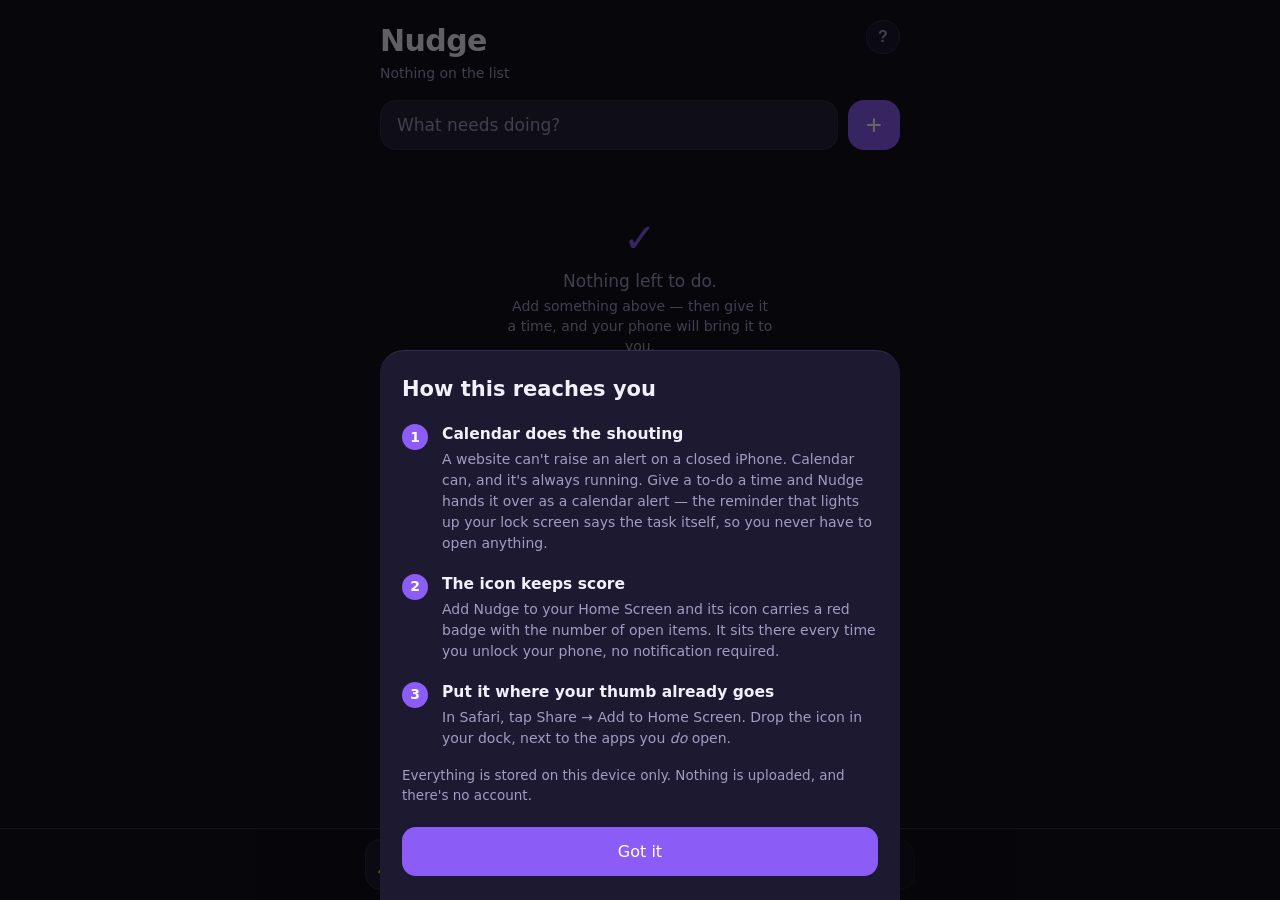
==== todo/index.html @ 22619b0d "Add Nudge: a to-do PWA that delivers reminders via the Calendar app A static site can't push notific" ====
<!DOCTYPE html>
<html lang="en">
<head>
  <meta charset="UTF-8">
  <meta name="viewport" content="width=device-width, initial-scale=1.0, viewport-fit=cover">
  <meta name="theme-color" content="#12101c">
  <meta name="description" content="A to-do list that comes to you: reminders land on your lock screen through the Calendar app, and the home-screen icon carries a live count.">
  <meta name="apple-mobile-web-app-capable" content="yes">
  <meta name="apple-mobile-web-app-status-bar-style" content="black-translucent">
  <meta name="apple-mobile-web-app-title" content="Nudge">
  <title>Nudge</title>
  <link rel="manifest" href="./manifest.webmanifest">
  <link rel="apple-touch-icon" href="./icons/icon-180.png">
  <link rel="icon" type="image/png" href="./icons/icon-192.png">
  <link rel="stylesheet" href="./css/style.css">
</head>
<body>

  <header class="app-header">
    <div class="header-main">
      <h1>Nudge</h1>
      <p id="summary" class="summary">Nothing on the list</p>
    </div>
    <button id="btn-help" class="icon-btn" aria-label="How this works">?</button>
  </header>

  <form id="add-form" class="add-form" autocomplete="off">
    <input
      id="add-input"
      class="add-input"
      type="text"
      placeholder="What needs doing?"
      maxlength="200"
      enterkeyhint="done"
      aria-label="New to-do">
    <button id="btn-add" class="add-btn" type="submit" aria-label="Add">+</button>
  </form>

  <main class="list-wrap">
    <ul id="open-list" class="task-list"></ul>

    <div id="empty-state" class="empty-state hidden">
      <p class="empty-mark">✓</p>
      <p>Nothing left to do.</p>
      <p class="empty-sub">Add something above — then give it a time, and your phone will bring it to you.</p>
    </div>

    <section id="done-section" class="done-section hidden">
      <div class="done-header">
        <h2 id="done-title">Done</h2>
        <button id="btn-clear-done" class="text-btn">Clear</button>
      </div>
      <ul id="done-list" class="task-list done"></ul>
    </section>
  </main>

  <!-- The two things that reach you when the app is shut. -->
  <nav class="reach-bar">
    <button id="btn-daily" class="reach-btn">
      <span class="reach-icon">🔔</span>
      <span class="reach-label">
        <strong>Daily nudge</strong>
        <em id="daily-state">Off</em>
      </span>
    </button>
    <button id="btn-sync-all" class="reach-btn" disabled>
      <span class="reach-icon">📅</span>
      <span class="reach-label">
        <strong>Send all</strong>
        <em id="sync-state">None set</em>
      </span>
    </button>
  </nav>

  <!-- ============ REMINDER SHEET ============ -->
  <div id="remind-sheet" class="sheet hidden" role="dialog" aria-modal="true" aria-labelledby="remind-title">
    <div class="sheet-body">
      <h2 id="remind-title">Remind me</h2>
      <p id="remind-task" class="sheet-task"></p>

      <div class="quick-times" id="quick-times">
        <button class="chip" data-quick="1h">In an hour</button>
        <button class="chip" data-quick="tonight">Tonight, 7pm</button>
        <button class="chip" data-quick="tomorrow">Tomorrow, 9am</button>
        <button class="chip" data-quick="weekend">Saturday, 10am</button>
      </div>

      <label class="field-label" for="remind-when">Or pick a time</label>
      <input id="remind-when" class="field" type="datetime-local">

      <p class="sheet-note">
        This hands the reminder to your phone's Calendar, which is what actually
        raises the alert — so it reaches your lock screen without opening Nudge.
      </p>

      <div class="sheet-actions">
        <button id="btn-remind-save" class="btn btn-primary">Set reminder</button>
        <button id="btn-remind-clear" class="btn btn-danger hidden">Remove reminder</button>
        <button id="btn-remind-cancel" class="btn">Cancel</button>
      </div>
    </div>
  </div>

  <!-- ============ DAILY CHECK-IN SHEET ============ -->
  <div id="daily-sheet" class="sheet hidden" role="dialog" aria-modal="true" aria-labelledby="daily-title">
    <div class="sheet-body">
      <h2 id="daily-title">Daily check-in</h2>
      <p class="sheet-lead">
        One repeating calendar alert, every day, forever. It's the backstop for
        everything on the list that has no time of its own.
      </p>

      <label class="field-label" for="daily-time">Every day at</label>
      <input id="daily-time" class="field" type="time" value="08:00">

      <div class="sheet-actions">
        <button id="btn-daily-save" class="btn btn-primary">Add to Calendar</button>
        <button id="btn-daily-off" class="btn btn-danger hidden">Turn off</button>
        <button id="btn-daily-cancel" class="btn">Cancel</button>
      </div>
      <p class="sheet-note">
        Turning it off here stops Nudge tracking it — delete the repeating event
        in Calendar to actually silence it.
      </p>
    </div>
  </div>

  <!-- ============ HELP SHEET ============ -->
  <div id="help-sheet" class="sheet hidden" role="dialog" aria-modal="true" aria-labelledby="help-title">
    <div class="sheet-body">
      <h2 id="help-title">How this reaches you</h2>

      <div class="help-item">
        <span class="help-num">1</span>
        <div>
          <strong>Calendar does the shouting</strong>
          <p>
            A website can't raise an alert on a closed iPhone. Calendar can, and
            it's always running. Give a to-do a time and Nudge hands it over as a
            calendar alert — the reminder that lights up your lock screen says the
            task itself, so you never have to open anything.
          </p>
        </div>
      </div>

      <div class="help-item">
        <span class="help-num">2</span>
        <div>
          <strong>The icon keeps score</strong>
          <p>
            Add Nudge to your Home Screen and its icon carries a red badge with
            the number of open items. It sits there every time you unlock your
            phone, no notification required.
          </p>
        </div>
      </div>

      <div class="help-item">
        <span class="help-num">3</span>
        <div>
          <strong>Put it where your thumb already goes</strong>
          <p>
            In Safari, tap Share → Add to Home Screen. Drop the icon in your dock,
            next to the apps you <em>do</em> open.
          </p>
        </div>
      </div>

      <p class="sheet-note">
        Everything is stored on this device only. Nothing is uploaded, and there's
        no account.
      </p>

      <div class="sheet-actions">
        <button id="btn-help-close" class="btn btn-primary">Got it</button>
      </div>
    </div>
  </div>

  <div id="toast" class="toast hidden"></div>

  <script type="module" src="./js/app.js"></script>
</body>
</html>
---- todo/css/style.css ----
:root {
  --bg: #12101c;
  --bg-raised: #1c1930;
  --bg-input: #262238;
  --line: #322c4d;
  --text: #f2f0fa;
  --text-dim: #a29dc0;
  --accent: #8b5cf6;
  --accent-soft: #6d4bd6;
  --danger: #f4614f;
  --warn: #f0b429;
  --radius: 16px;
  --safe-top: env(safe-area-inset-top, 0px);
  --safe-bottom: env(safe-area-inset-bottom, 0px);
}

* {
  box-sizing: border-box;
  -webkit-tap-highlight-color: transparent;
}

html,
body {
  margin: 0;
  padding: 0;
  min-height: 100%;
}

body {
  background: var(--bg);
  color: var(--text);
  font-family: -apple-system, BlinkMacSystemFont, 'Segoe UI', system-ui, sans-serif;
  font-size: 17px;
  line-height: 1.4;
  padding-top: var(--safe-top);
  /* Leave room for the fixed reach bar at the bottom. */
  padding-bottom: calc(96px + var(--safe-bottom));
  overscroll-behavior-y: contain;
}

body.sheet-open {
  overflow: hidden;
}

.hidden {
  display: none !important;
}

/* ------------------------------------------------------------------ header */

.app-header {
  display: flex;
  align-items: flex-start;
  gap: 12px;
  padding: 20px 20px 12px;
}

.header-main {
  flex: 1;
  min-width: 0;
}

.app-header h1 {
  margin: 0;
  font-size: 30px;
  font-weight: 700;
  letter-spacing: -0.02em;
}

.summary {
  margin: 2px 0 0;
  font-size: 14px;
  color: var(--text-dim);
}

.icon-btn {
  flex-shrink: 0;
  width: 34px;
  height: 34px;
  border-radius: 50%;
  border: 1px solid var(--line);
  background: var(--bg-raised);
  color: var(--text-dim);
  font-size: 16px;
  font-weight: 600;
  cursor: pointer;
}

/* -------------------------------------------------------------- add a task */

.add-form {
  display: flex;
  gap: 10px;
  padding: 4px 20px 16px;
}

.add-input {
  flex: 1;
  min-width: 0;
  padding: 14px 16px;
  border: 1px solid var(--line);
  border-radius: var(--radius);
  background: var(--bg-input);
  color: var(--text);
  /* 17px keeps iOS Safari from zooming the viewport on focus. */
  font-size: 17px;
  font-family: inherit;
}

.add-input::placeholder {
  color: var(--text-dim);
}

.add-input:focus {
  outline: none;
  border-color: var(--accent);
}

.add-btn {
  flex-shrink: 0;
  width: 52px;
  border: none;
  border-radius: var(--radius);
  background: var(--accent);
  color: #fff;
  font-size: 28px;
  line-height: 1;
  font-weight: 300;
  cursor: pointer;
}

.add-btn:active {
  background: var(--accent-soft);
}

/* ------------------------------------------------------------------- lists */

.list-wrap {
  padding: 0 20px;
}

.task-list {
  list-style: none;
  margin: 0;
  padding: 0;
  display: flex;
  flex-direction: column;
  gap: 8px;
}

.task {
  display: flex;
  align-items: center;
  gap: 12px;
  padding: 12px 14px;
  border-radius: var(--radius);
  background: var(--bg-raised);
  border: 1px solid transparent;
}

.task-check {
  flex-shrink: 0;
  width: 26px;
  height: 26px;
  border-radius: 50%;
  border: 2px solid var(--line);
  background: none;
  cursor: pointer;
  padding: 0;
}

.task-check:active {
  border-color: var(--accent);
}

.done .task-check {
  border-color: var(--accent);
  background: var(--accent);
  position: relative;
}

.done .task-check::after {
  content: '✓';
  position: absolute;
  inset: 0;
  display: flex;
  align-items: center;
  justify-content: center;
  color: #fff;
  font-size: 15px;
  font-weight: 700;
}

.task-body {
  flex: 1;
  min-width: 0;
  display: flex;
  flex-direction: column;
  gap: 4px;
}

.task-text {
  /* Long single words (URLs, say) must not blow out the row. */
  overflow-wrap: anywhere;
}

.done .task-text {
  color: var(--text-dim);
  text-decoration: line-through;
}

.task-when {
  align-self: flex-start;
  padding: 3px 9px;
  border: none;
  border-radius: 999px;
  background: rgba(139, 92, 246, 0.18);
  color: #c4b1ff;
  font-size: 12.5px;
  font-family: inherit;
  cursor: pointer;
}

.task-when.overdue {
  background: rgba(244, 97, 79, 0.18);
  color: #ffab9e;
}

.task-when.unarmed {
  background: rgba(240, 180, 41, 0.16);
  color: #f5cd72;
}

.task-action {
  flex-shrink: 0;
  width: 38px;
  height: 38px;
  border-radius: 50%;
  border: none;
  background: none;
  color: var(--text-dim);
  font-size: 16px;
  cursor: pointer;
  opacity: 0.55;
}

.task-action.active {
  opacity: 1;
}

/* ------------------------------------------------------------ empty & done */

.empty-state {
  text-align: center;
  padding: 40px 24px;
  color: var(--text-dim);
}

.empty-mark {
  margin: 0 0 8px;
  font-size: 40px;
  color: var(--accent);
}

.empty-state p {
  margin: 4px 0;
}

.empty-sub {
  font-size: 14px;
  max-width: 30ch;
  margin-inline: auto !important;
}

.done-section {
  margin-top: 28px;
}

.done-header {
  display: flex;
  align-items: baseline;
  justify-content: space-between;
  margin-bottom: 10px;
}

.done-header h2 {
  margin: 0;
  font-size: 14px;
  font-weight: 600;
  text-transform: uppercase;
  letter-spacing: 0.06em;
  color: var(--text-dim);
}

.text-btn {
  border: none;
  background: none;
  color: var(--text-dim);
  font-size: 14px;
  font-family: inherit;
  cursor: pointer;
  padding: 4px;
}

/* --------------------------------------------------------------- reach bar */

.reach-bar {
  position: fixed;
  left: 0;
  right: 0;
  bottom: 0;
  display: flex;
  gap: 10px;
  padding: 10px 16px calc(10px + var(--safe-bottom));
  background: rgba(18, 16, 28, 0.92);
  backdrop-filter: blur(12px);
  -webkit-backdrop-filter: blur(12px);
  border-top: 1px solid var(--line);
}

.reach-btn {
  flex: 1;
  min-width: 0;
  display: flex;
  align-items: center;
  gap: 8px;
  padding: 10px 11px;
  border: 1px solid var(--line);
  border-radius: var(--radius);
  background: var(--bg-raised);
  color: var(--text);
  font-family: inherit;
  text-align: left;
  cursor: pointer;
}

.reach-btn:disabled {
  opacity: 0.45;
  cursor: default;
}

.reach-icon {
  font-size: 17px;
  flex-shrink: 0;
}

.reach-label {
  min-width: 0;
  display: flex;
  flex-direction: column;
}

.reach-label strong {
  font-size: 13px;
  font-weight: 600;
  /* Keep the title on one line so it can't shove the status text out of view. */
  white-space: nowrap;
  overflow: hidden;
  text-overflow: ellipsis;
}

.reach-label em {
  font-style: normal;
  font-size: 11.5px;
  color: var(--text-dim);
  overflow: hidden;
  text-overflow: ellipsis;
  white-space: nowrap;
}

/* ------------------------------------------------------------------ sheets */

.sheet {
  position: fixed;
  inset: 0;
  z-index: 50;
  display: flex;
  align-items: flex-end;
  justify-content: center;
  background: rgba(0, 0, 0, 0.6);
}

.sheet-body {
  width: 100%;
  max-width: 520px;
  max-height: 88vh;
  overflow-y: auto;
  -webkit-overflow-scrolling: touch;
  padding: 24px 22px calc(24px + var(--safe-bottom));
  border-radius: 24px 24px 0 0;
  background: var(--bg-raised);
  border-top: 1px solid var(--line);
}

.sheet-body h2 {
  margin: 0 0 6px;
  font-size: 21px;
}

.sheet-lead,
.sheet-note {
  color: var(--text-dim);
  font-size: 13.5px;
  line-height: 1.5;
}

.sheet-note {
  margin: 16px 0 0;
}

.sheet-task {
  margin: 0 0 18px;
  font-size: 15px;
  color: #c4b1ff;
  overflow-wrap: anywhere;
}

.quick-times {
  display: flex;
  flex-wrap: wrap;
  gap: 8px;
  margin-bottom: 20px;
}

.chip {
  padding: 8px 14px;
  border: 1px solid var(--line);
  border-radius: 999px;
  background: var(--bg-input);
  color: var(--text);
  font-size: 14px;
  font-family: inherit;
  cursor: pointer;
}

.chip.selected {
  border-color: var(--accent);
  background: rgba(139, 92, 246, 0.22);
}

.field-label {
  display: block;
  margin-bottom: 6px;
  font-size: 13px;
  color: var(--text-dim);
}

.field {
  width: 100%;
  padding: 13px 14px;
  border: 1px solid var(--line);
  border-radius: 12px;
  background: var(--bg-input);
  color: var(--text);
  font-size: 17px;
  font-family: inherit;
}

.field:focus {
  outline: none;
  border-color: var(--accent);
}

.sheet-actions {
  display: flex;
  flex-direction: column;
  gap: 8px;
  margin-top: 22px;
}

.btn {
  padding: 14px 18px;
  border: 1px solid var(--line);
  border-radius: 14px;
  background: var(--bg-input);
  color: var(--text);
  font-size: 16px;
  font-family: inherit;
  font-weight: 500;
  cursor: pointer;
}

.btn-primary {
  border-color: transparent;
  background: var(--accent);
  color: #fff;
}

.btn-primary:active {
  background: var(--accent-soft);
}

.btn-danger {
  border-color: transparent;
  background: rgba(244, 97, 79, 0.16);
  color: #ff9d8e;
}

/* -------------------------------------------------------------------- help */

.help-item {
  display: flex;
  gap: 14px;
  margin-top: 20px;
}

.help-num {
  flex-shrink: 0;
  width: 26px;
  height: 26px;
  border-radius: 50%;
  background: var(--accent);
  color: #fff;
  font-size: 14px;
  font-weight: 700;
  display: flex;
  align-items: center;
  justify-content: center;
}

.help-item strong {
  display: block;
  margin-bottom: 3px;
  font-size: 15.5px;
}

.help-item p {
  margin: 0;
  font-size: 14px;
  line-height: 1.5;
  color: var(--text-dim);
}

/* ------------------------------------------------------------------- toast */

.toast {
  position: fixed;
  left: 50%;
  bottom: calc(110px + var(--safe-bottom));
  transform: translateX(-50%);
  z-index: 60;
  max-width: calc(100vw - 40px);
  padding: 12px 18px;
  border-radius: 999px;
  background: #ede9fb;
  color: #1a1430;
  font-size: 14.5px;
  font-weight: 500;
  text-align: center;
  box-shadow: 0 8px 28px rgba(0, 0, 0, 0.45);
}

@media (min-width: 640px) {
  .app-header,
  .add-form,
  .list-wrap {
    max-width: 560px;
    margin-inline: auto;
  }

  .reach-bar {
    justify-content: center;
  }

  .reach-btn {
    max-width: 270px;
  }
}
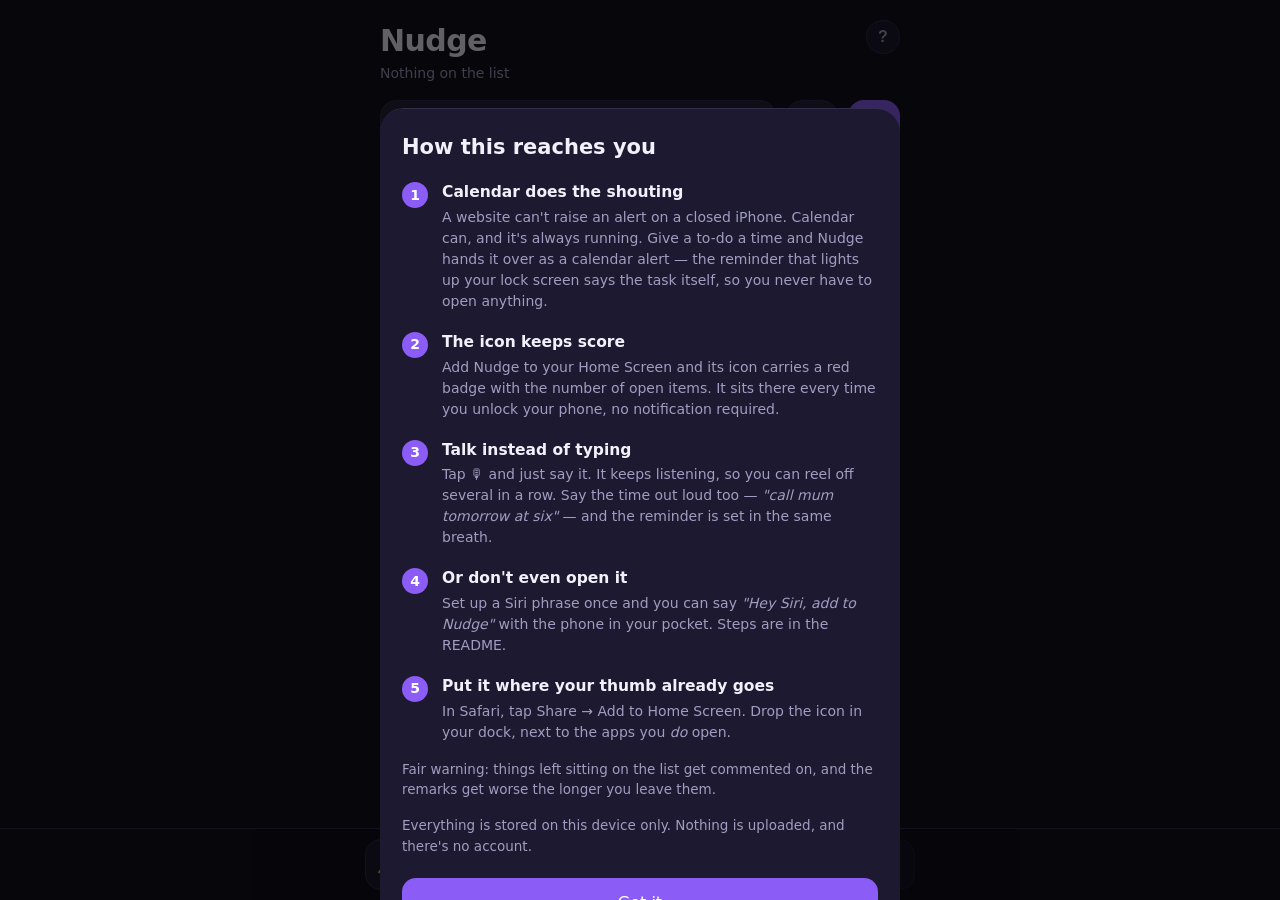
==== commit f35274be: "Add voice capture, spoken-time parsing and escalating sass to Nudge Typing is the friction that stop" ====
--- a/todo/index.html
+++ b/todo/index.html
@@ -33,8 +33,15 @@
       maxlength="200"
       enterkeyhint="done"
       aria-label="New to-do">
+    <button id="btn-mic" class="mic-btn hidden" type="button" aria-label="Add by voice" aria-pressed="false">🎙</button>
     <button id="btn-add" class="add-btn" type="submit" aria-label="Add">+</button>
   </form>
+
+  <div id="listening" class="listening hidden" aria-live="polite">
+    <span class="listening-wave"><i></i><i></i><i></i><i></i><i></i></span>
+    <span id="listening-text" class="listening-text">Listening… say the thing.</span>
+    <button id="btn-mic-stop" class="listening-stop" type="button">Stop</button>
+  </div>
 
   <main class="list-wrap">
     <ul id="open-list" class="task-list"></ul>
@@ -158,6 +165,29 @@
       <div class="help-item">
         <span class="help-num">3</span>
         <div>
+          <strong>Talk instead of typing</strong>
+          <p>
+            Tap 🎙 and just say it. It keeps listening, so you can reel off several
+            in a row. Say the time out loud too — <em>"call mum tomorrow at six"</em>
+            — and the reminder is set in the same breath.
+          </p>
+        </div>
+      </div>
+
+      <div class="help-item">
+        <span class="help-num">4</span>
+        <div>
+          <strong>Or don't even open it</strong>
+          <p>
+            Set up a Siri phrase once and you can say <em>"Hey Siri, add to Nudge"</em>
+            with the phone in your pocket. Steps are in the README.
+          </p>
+        </div>
+      </div>
+
+      <div class="help-item">
+        <span class="help-num">5</span>
+        <div>
           <strong>Put it where your thumb already goes</strong>
           <p>
             In Safari, tap Share → Add to Home Screen. Drop the icon in your dock,
@@ -165,6 +195,11 @@
           </p>
         </div>
       </div>
+
+      <p class="sheet-note">
+        Fair warning: things left sitting on the list get commented on, and the
+        remarks get worse the longer you leave them.
+      </p>
 
       <p class="sheet-note">
         Everything is stored on this device only. Nothing is uploaded, and there's
--- a/todo/css/style.css
+++ b/todo/css/style.css
@@ -133,6 +133,94 @@
   background: var(--accent-soft);
 }
 
+/* ------------------------------------------------------------------- voice */
+
+.mic-btn {
+  flex-shrink: 0;
+  width: 52px;
+  border: 1px solid var(--line);
+  border-radius: var(--radius);
+  background: var(--bg-input);
+  font-size: 21px;
+  line-height: 1;
+  cursor: pointer;
+}
+
+.mic-btn.active {
+  border-color: transparent;
+  background: var(--danger);
+  animation: mic-pulse 1.4s ease-in-out infinite;
+}
+
+@keyframes mic-pulse {
+  0%, 100% { box-shadow: 0 0 0 0 rgba(244, 97, 79, 0.5); }
+  50% { box-shadow: 0 0 0 10px rgba(244, 97, 79, 0); }
+}
+
+.listening {
+  display: flex;
+  align-items: center;
+  gap: 12px;
+  margin: -6px 20px 16px;
+  padding: 12px 14px;
+  border-radius: var(--radius);
+  background: rgba(139, 92, 246, 0.14);
+  border: 1px solid rgba(139, 92, 246, 0.35);
+}
+
+.listening-wave {
+  display: flex;
+  align-items: center;
+  gap: 3px;
+  height: 20px;
+  flex-shrink: 0;
+}
+
+.listening-wave i {
+  width: 3px;
+  height: 100%;
+  border-radius: 2px;
+  background: var(--accent);
+  animation: wave 1s ease-in-out infinite;
+}
+
+.listening-wave i:nth-child(2) { animation-delay: 0.15s; }
+.listening-wave i:nth-child(3) { animation-delay: 0.3s; }
+.listening-wave i:nth-child(4) { animation-delay: 0.45s; }
+.listening-wave i:nth-child(5) { animation-delay: 0.6s; }
+
+@keyframes wave {
+  0%, 100% { transform: scaleY(0.3); }
+  50% { transform: scaleY(1); }
+}
+
+.listening-text {
+  flex: 1;
+  min-width: 0;
+  font-size: 14.5px;
+  color: #d7cbff;
+  overflow-wrap: anywhere;
+}
+
+.listening-stop {
+  flex-shrink: 0;
+  padding: 6px 14px;
+  border: none;
+  border-radius: 999px;
+  background: rgba(255, 255, 255, 0.12);
+  color: var(--text);
+  font-size: 13.5px;
+  font-family: inherit;
+  cursor: pointer;
+}
+
+@media (prefers-reduced-motion: reduce) {
+  .mic-btn.active,
+  .listening-wave i {
+    animation: none;
+  }
+}
+
 /* ------------------------------------------------------------------- lists */
 
 .list-wrap {
@@ -207,6 +295,31 @@
 .done .task-text {
   color: var(--text-dim);
   text-decoration: line-through;
+}
+
+/* Escalation: the longer something sits, the harder it is to scroll past. */
+.task.sass-1 { border-color: rgba(139, 92, 246, 0.22); }
+.task.sass-2 { border-color: rgba(240, 180, 41, 0.32); }
+.task.sass-3 { border-color: rgba(244, 97, 79, 0.42); }
+
+.task.sass-4 {
+  border-color: var(--danger);
+  background: rgba(244, 97, 79, 0.09);
+}
+
+.task-sass {
+  font-size: 12.5px;
+  font-style: italic;
+  color: var(--text-dim);
+  overflow-wrap: anywhere;
+}
+
+.sass-3 .task-sass { color: #ffab9e; }
+
+.sass-4 .task-sass {
+  color: #ff9d8e;
+  font-weight: 600;
+  font-style: normal;
 }
 
 .task-when {
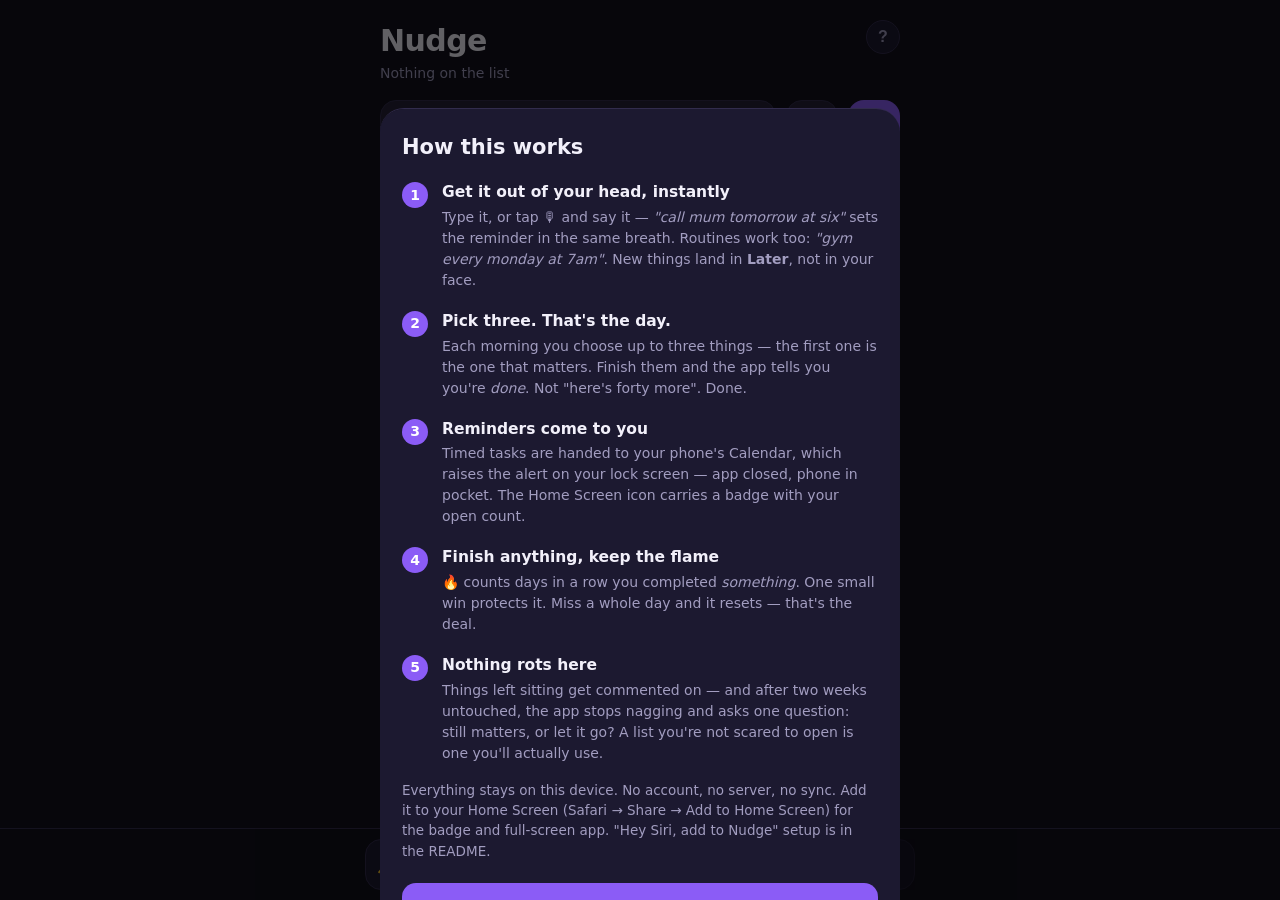
==== commit bc8c4579: "Rebuild Nudge around why people abandon to-do apps Each mechanic answers a specific failure mode:  G" ====
--- a/todo/index.html
+++ b/todo/index.html
@@ -4,7 +4,7 @@
   <meta charset="UTF-8">
   <meta name="viewport" content="width=device-width, initial-scale=1.0, viewport-fit=cover">
   <meta name="theme-color" content="#12101c">
-  <meta name="description" content="A to-do list that comes to you: reminders land on your lock screen through the Calendar app, and the home-screen icon carries a live count.">
+  <meta name="description" content="A to-do app built on how people actually behave: pick three things a day, say tasks out loud, reminders reach your lock screen, and old items face a question instead of rotting.">
   <meta name="apple-mobile-web-app-capable" content="yes">
   <meta name="apple-mobile-web-app-status-bar-style" content="black-translucent">
   <meta name="apple-mobile-web-app-title" content="Nudge">
@@ -20,6 +20,9 @@
     <div class="header-main">
       <h1>Nudge</h1>
       <p id="summary" class="summary">Nothing on the list</p>
+    </div>
+    <div id="streak" class="streak hidden" title="Days in a row you finished something">
+      <span class="streak-flame">🔥</span><span id="streak-count">0</span>
     </div>
     <button id="btn-help" class="icon-btn" aria-label="How this works">?</button>
   </header>
@@ -43,13 +46,51 @@
     <button id="btn-mic-stop" class="listening-stop" type="button">Stop</button>
   </div>
 
-  <main class="list-wrap">
-    <ul id="open-list" class="task-list"></ul>
-
-    <div id="empty-state" class="empty-state hidden">
+  <nav class="tabs" role="tablist">
+    <button id="tab-today" class="tab active" role="tab" aria-selected="true">Today</button>
+    <button id="tab-later" class="tab" role="tab" aria-selected="false">Later <span id="later-count" class="tab-count hidden">0</span></button>
+  </nav>
+
+  <!-- ============ TODAY ============ -->
+  <main id="view-today" class="view">
+
+    <section id="picks-section" class="hidden">
+      <h2 class="section-title">Your three</h2>
+      <ul id="picks-list" class="task-list picks"></ul>
+      <button id="btn-pick-more" class="pick-more-btn hidden">+ Pick another from Later</button>
+    </section>
+
+    <!-- Morning triage: stays open until three are chosen or you say you're done. -->
+    <section id="triage" class="triage hidden">
+      <h2 id="triage-title">What matters today?</h2>
+      <p id="triage-sub" class="triage-sub">Pick up to three. Not ten — three. The rest waits in Later, out of sight.</p>
+      <ul id="triage-list" class="triage-list"></ul>
+      <p id="triage-empty" class="triage-empty hidden">Nothing waiting in Later. Add something above — or enjoy the silence.</p>
+      <button id="btn-triage-done" class="text-btn triage-done hidden">That's enough for one day →</button>
+    </section>
+
+    <!-- All picks finished: the day closes. This screen is the product. -->
+    <section id="day-done" class="day-done hidden">
+      <p class="day-done-mark">🎉</p>
+      <h2>That's the list.</h2>
+      <p id="day-done-sub" class="day-done-sub">Everything you picked is done. Go be a person.</p>
+      <button id="btn-one-more" class="text-btn">…pick one more, if you must</button>
+    </section>
+
+    <section id="also-section" class="hidden">
+      <h2 class="section-title">Also today</h2>
+      <ul id="also-list" class="task-list"></ul>
+    </section>
+  </main>
+
+  <!-- ============ LATER ============ -->
+  <main id="view-later" class="view hidden">
+    <ul id="later-list" class="task-list"></ul>
+
+    <div id="later-empty" class="empty-state hidden">
       <p class="empty-mark">✓</p>
-      <p>Nothing left to do.</p>
-      <p class="empty-sub">Add something above — then give it a time, and your phone will bring it to you.</p>
+      <p>Nothing waiting.</p>
+      <p class="empty-sub">Everything is either happening today or doesn't exist yet.</p>
     </div>
 
     <section id="done-section" class="done-section hidden">
@@ -108,13 +149,14 @@
     </div>
   </div>
 
-  <!-- ============ DAILY CHECK-IN SHEET ============ -->
+  <!-- ============ DAILY NUDGE SHEET ============ -->
   <div id="daily-sheet" class="sheet hidden" role="dialog" aria-modal="true" aria-labelledby="daily-title">
     <div class="sheet-body">
-      <h2 id="daily-title">Daily check-in</h2>
+      <h2 id="daily-title">Daily nudge</h2>
       <p class="sheet-lead">
         One repeating calendar alert, every day, forever. It's the backstop for
-        everything on the list that has no time of its own.
+        everything on the list that has no time of its own — and it carries your
+        streak, so the number you're protecting is the first thing you see.
       </p>
 
       <label class="field-label" for="daily-time">Every day at</label>
@@ -135,17 +177,16 @@
   <!-- ============ HELP SHEET ============ -->
   <div id="help-sheet" class="sheet hidden" role="dialog" aria-modal="true" aria-labelledby="help-title">
     <div class="sheet-body">
-      <h2 id="help-title">How this reaches you</h2>
+      <h2 id="help-title">How this works</h2>
 
       <div class="help-item">
         <span class="help-num">1</span>
         <div>
-          <strong>Calendar does the shouting</strong>
-          <p>
-            A website can't raise an alert on a closed iPhone. Calendar can, and
-            it's always running. Give a to-do a time and Nudge hands it over as a
-            calendar alert — the reminder that lights up your lock screen says the
-            task itself, so you never have to open anything.
+          <strong>Get it out of your head, instantly</strong>
+          <p>
+            Type it, or tap 🎙 and say it — <em>"call mum tomorrow at six"</em> sets
+            the reminder in the same breath. Routines work too: <em>"gym every
+            monday at 7am"</em>. New things land in <b>Later</b>, not in your face.
           </p>
         </div>
       </div>
@@ -153,11 +194,11 @@
       <div class="help-item">
         <span class="help-num">2</span>
         <div>
-          <strong>The icon keeps score</strong>
-          <p>
-            Add Nudge to your Home Screen and its icon carries a red badge with
-            the number of open items. It sits there every time you unlock your
-            phone, no notification required.
+          <strong>Pick three. That's the day.</strong>
+          <p>
+            Each morning you choose up to three things — the first one is the one
+            that matters. Finish them and the app tells you you're <em>done</em>.
+            Not "here's forty more". Done.
           </p>
         </div>
       </div>
@@ -165,11 +206,11 @@
       <div class="help-item">
         <span class="help-num">3</span>
         <div>
-          <strong>Talk instead of typing</strong>
-          <p>
-            Tap 🎙 and just say it. It keeps listening, so you can reel off several
-            in a row. Say the time out loud too — <em>"call mum tomorrow at six"</em>
-            — and the reminder is set in the same breath.
+          <strong>Reminders come to you</strong>
+          <p>
+            Timed tasks are handed to your phone's Calendar, which raises the alert
+            on your lock screen — app closed, phone in pocket. The Home Screen icon
+            carries a badge with your open count.
           </p>
         </div>
       </div>
@@ -177,10 +218,10 @@
       <div class="help-item">
         <span class="help-num">4</span>
         <div>
-          <strong>Or don't even open it</strong>
-          <p>
-            Set up a Siri phrase once and you can say <em>"Hey Siri, add to Nudge"</em>
-            with the phone in your pocket. Steps are in the README.
+          <strong>Finish anything, keep the flame</strong>
+          <p>
+            🔥 counts days in a row you completed <em>something</em>. One small win
+            protects it. Miss a whole day and it resets — that's the deal.
           </p>
         </div>
       </div>
@@ -188,22 +229,19 @@
       <div class="help-item">
         <span class="help-num">5</span>
         <div>
-          <strong>Put it where your thumb already goes</strong>
-          <p>
-            In Safari, tap Share → Add to Home Screen. Drop the icon in your dock,
-            next to the apps you <em>do</em> open.
+          <strong>Nothing rots here</strong>
+          <p>
+            Things left sitting get commented on — and after two weeks untouched,
+            the app stops nagging and asks one question: still matters, or let it
+            go? A list you're not scared to open is one you'll actually use.
           </p>
         </div>
       </div>
 
       <p class="sheet-note">
-        Fair warning: things left sitting on the list get commented on, and the
-        remarks get worse the longer you leave them.
-      </p>
-
-      <p class="sheet-note">
-        Everything is stored on this device only. Nothing is uploaded, and there's
-        no account.
+        Everything stays on this device. No account, no server, no sync. Add it to
+        your Home Screen (Safari → Share → Add to Home Screen) for the badge and
+        full-screen app. "Hey Siri, add to Nudge" setup is in the README.
       </p>
 
       <div class="sheet-actions">
@@ -212,7 +250,7 @@
     </div>
   </div>
 
-  <div id="toast" class="toast hidden"></div>
+  <div id="toast" class="toast hidden"><span id="toast-text"></span><button id="toast-action" class="toast-action hidden"></button></div>
 
   <script type="module" src="./js/app.js"></script>
 </body>
--- a/todo/css/style.css
+++ b/todo/css/style.css
@@ -86,6 +86,70 @@
   cursor: pointer;
 }
 
+.streak {
+  flex-shrink: 0;
+  display: flex;
+  align-items: center;
+  gap: 4px;
+  padding: 6px 12px;
+  border-radius: 999px;
+  border: 1px solid rgba(240, 180, 41, 0.4);
+  background: rgba(240, 180, 41, 0.12);
+  font-size: 15px;
+  font-weight: 700;
+  color: #f5cd72;
+}
+
+/* Today's win is banked: the flame stops asking for anything. */
+.streak-safe {
+  border-color: rgba(74, 222, 128, 0.45);
+  background: rgba(74, 222, 128, 0.1);
+  color: #86efac;
+}
+
+/* -------------------------------------------------------------------- tabs */
+
+.tabs {
+  display: flex;
+  gap: 6px;
+  margin: 0 20px 14px;
+  padding: 4px;
+  border-radius: 14px;
+  background: var(--bg-raised);
+  border: 1px solid var(--line);
+}
+
+.tab {
+  flex: 1;
+  display: flex;
+  align-items: center;
+  justify-content: center;
+  gap: 6px;
+  padding: 9px 0;
+  border: none;
+  border-radius: 10px;
+  background: none;
+  color: var(--text-dim);
+  font-size: 15px;
+  font-weight: 600;
+  font-family: inherit;
+  cursor: pointer;
+}
+
+.tab.active {
+  background: var(--bg-input);
+  color: var(--text);
+}
+
+.tab-count {
+  min-width: 20px;
+  padding: 1px 6px;
+  border-radius: 999px;
+  background: rgba(139, 92, 246, 0.25);
+  color: #c4b1ff;
+  font-size: 12px;
+}
+
 /* -------------------------------------------------------------- add a task */
 
 .add-form {
@@ -221,10 +285,233 @@
   }
 }
 
-/* ------------------------------------------------------------------- lists */
-
-.list-wrap {
+/* ------------------------------------------------------------------- views */
+
+.view {
   padding: 0 20px;
+}
+
+.section-title {
+  margin: 18px 0 10px;
+  font-size: 13px;
+  font-weight: 600;
+  text-transform: uppercase;
+  letter-spacing: 0.07em;
+  color: var(--text-dim);
+}
+
+.view > section:first-child .section-title,
+#picks-section .section-title {
+  margin-top: 4px;
+}
+
+/* ------------------------------------------------------------------ triage */
+
+.triage {
+  padding: 18px 16px;
+  border-radius: var(--radius);
+  background: var(--bg-raised);
+  border: 1px solid rgba(139, 92, 246, 0.3);
+}
+
+.triage h2 {
+  margin: 0 0 4px;
+  font-size: 19px;
+}
+
+.triage-sub {
+  margin: 0 0 14px;
+  font-size: 13.5px;
+  color: var(--text-dim);
+  line-height: 1.45;
+}
+
+.triage-list {
+  list-style: none;
+  margin: 0;
+  padding: 0;
+  display: flex;
+  flex-direction: column;
+  gap: 6px;
+}
+
+.triage-item {
+  display: flex;
+  align-items: center;
+  gap: 10px;
+  padding: 9px 10px;
+  border-radius: 12px;
+  background: var(--bg-input);
+}
+
+.triage-text {
+  flex: 1;
+  min-width: 0;
+  font-size: 15px;
+  overflow-wrap: anywhere;
+}
+
+.triage-meta {
+  flex-shrink: 0;
+  font-size: 12px;
+  color: var(--text-dim);
+}
+
+.triage-pick {
+  flex-shrink: 0;
+  padding: 7px 12px;
+  border: none;
+  border-radius: 999px;
+  background: var(--accent);
+  color: #fff;
+  font-size: 13px;
+  font-weight: 600;
+  font-family: inherit;
+  cursor: pointer;
+}
+
+.triage-empty {
+  margin: 0;
+  font-size: 14px;
+  color: var(--text-dim);
+}
+
+.triage-done {
+  margin-top: 10px;
+}
+
+#picks-section + .triage {
+  margin-top: 16px;
+}
+
+/* ------------------------------------------------------------------- picks */
+
+.task.pick {
+  border-color: rgba(139, 92, 246, 0.35);
+}
+
+.task.main-pick {
+  border-color: var(--accent);
+  background: rgba(139, 92, 246, 0.1);
+  padding-top: 14px;
+  padding-bottom: 14px;
+}
+
+.main-pick .task-text {
+  font-size: 19px;
+  font-weight: 600;
+}
+
+.main-tag {
+  font-size: 11px;
+  font-weight: 700;
+  text-transform: uppercase;
+  letter-spacing: 0.08em;
+  color: #c4b1ff;
+}
+
+.task.finished {
+  opacity: 0.55;
+}
+
+.task.finished .task-text {
+  text-decoration: line-through;
+  color: var(--text-dim);
+}
+
+.task-check.checked {
+  border-color: var(--accent);
+  background: var(--accent);
+  position: relative;
+}
+
+.task-check.checked::after {
+  content: '✓';
+  position: absolute;
+  inset: 0;
+  display: flex;
+  align-items: center;
+  justify-content: center;
+  color: #fff;
+  font-size: 15px;
+  font-weight: 700;
+}
+
+.pick-more-btn {
+  width: 100%;
+  margin-top: 8px;
+  padding: 12px;
+  border: 1px dashed var(--line);
+  border-radius: var(--radius);
+  background: none;
+  color: var(--text-dim);
+  font-size: 14px;
+  font-family: inherit;
+  cursor: pointer;
+}
+
+/* ---------------------------------------------------------------- day done */
+
+.day-done {
+  text-align: center;
+  padding: 44px 24px 28px;
+}
+
+.day-done-mark {
+  margin: 0 0 6px;
+  font-size: 52px;
+}
+
+.day-done h2 {
+  margin: 0 0 8px;
+  font-size: 26px;
+  letter-spacing: -0.02em;
+}
+
+.day-done-sub {
+  margin: 0 auto 18px;
+  max-width: 34ch;
+  color: var(--text-dim);
+  font-size: 15px;
+  line-height: 1.5;
+}
+
+/* ---------------------------------------------------------------- stale row */
+
+.task.stale {
+  border-color: rgba(240, 180, 41, 0.45);
+  background: rgba(240, 180, 41, 0.06);
+}
+
+.stale-question {
+  font-size: 13px;
+  color: #f5cd72;
+}
+
+.stale-actions {
+  display: flex;
+  gap: 8px;
+  margin-top: 8px;
+}
+
+.stale-btn {
+  padding: 8px 14px;
+  border: none;
+  border-radius: 999px;
+  font-size: 13.5px;
+  font-weight: 600;
+  font-family: inherit;
+  cursor: pointer;
+}
+
+.stale-btn.keep {
+  background: rgba(139, 92, 246, 0.22);
+  color: #c4b1ff;
+}
+
+.stale-btn.letgo {
+  background: rgba(244, 97, 79, 0.16);
+  color: #ff9d8e;
 }
 
 .task-list {
@@ -297,15 +584,10 @@
   text-decoration: line-through;
 }
 
-/* Escalation: the longer something sits, the harder it is to scroll past. */
+/* Light escalation. Wit is capped at two levels here — past two weeks the row
+   stops being a roast and becomes the keep-or-let-go question instead. */
 .task.sass-1 { border-color: rgba(139, 92, 246, 0.22); }
 .task.sass-2 { border-color: rgba(240, 180, 41, 0.32); }
-.task.sass-3 { border-color: rgba(244, 97, 79, 0.42); }
-
-.task.sass-4 {
-  border-color: var(--danger);
-  background: rgba(244, 97, 79, 0.09);
-}
 
 .task-sass {
   font-size: 12.5px;
@@ -314,12 +596,9 @@
   overflow-wrap: anywhere;
 }
 
-.sass-3 .task-sass { color: #ffab9e; }
-
-.sass-4 .task-sass {
-  color: #ff9d8e;
-  font-weight: 600;
-  font-style: normal;
+.task-when.routine {
+  background: rgba(56, 189, 248, 0.16);
+  color: #7dd3fc;
 }
 
 .task-when {
@@ -652,6 +931,9 @@
   bottom: calc(110px + var(--safe-bottom));
   transform: translateX(-50%);
   z-index: 60;
+  display: flex;
+  align-items: center;
+  gap: 12px;
   max-width: calc(100vw - 40px);
   padding: 12px 18px;
   border-radius: 999px;
@@ -663,14 +945,33 @@
   box-shadow: 0 8px 28px rgba(0, 0, 0, 0.45);
 }
 
+.toast-action {
+  flex-shrink: 0;
+  padding: 4px 12px;
+  border: none;
+  border-radius: 999px;
+  background: #1a1430;
+  color: #ede9fb;
+  font-size: 13px;
+  font-weight: 700;
+  font-family: inherit;
+  cursor: pointer;
+}
+
 @media (min-width: 640px) {
   .app-header,
   .add-form,
-  .list-wrap {
+  .listening,
+  .view {
     max-width: 560px;
     margin-inline: auto;
   }
 
+  .tabs {
+    max-width: 520px;
+    margin-inline: auto;
+  }
+
   .reach-bar {
     justify-content: center;
   }
